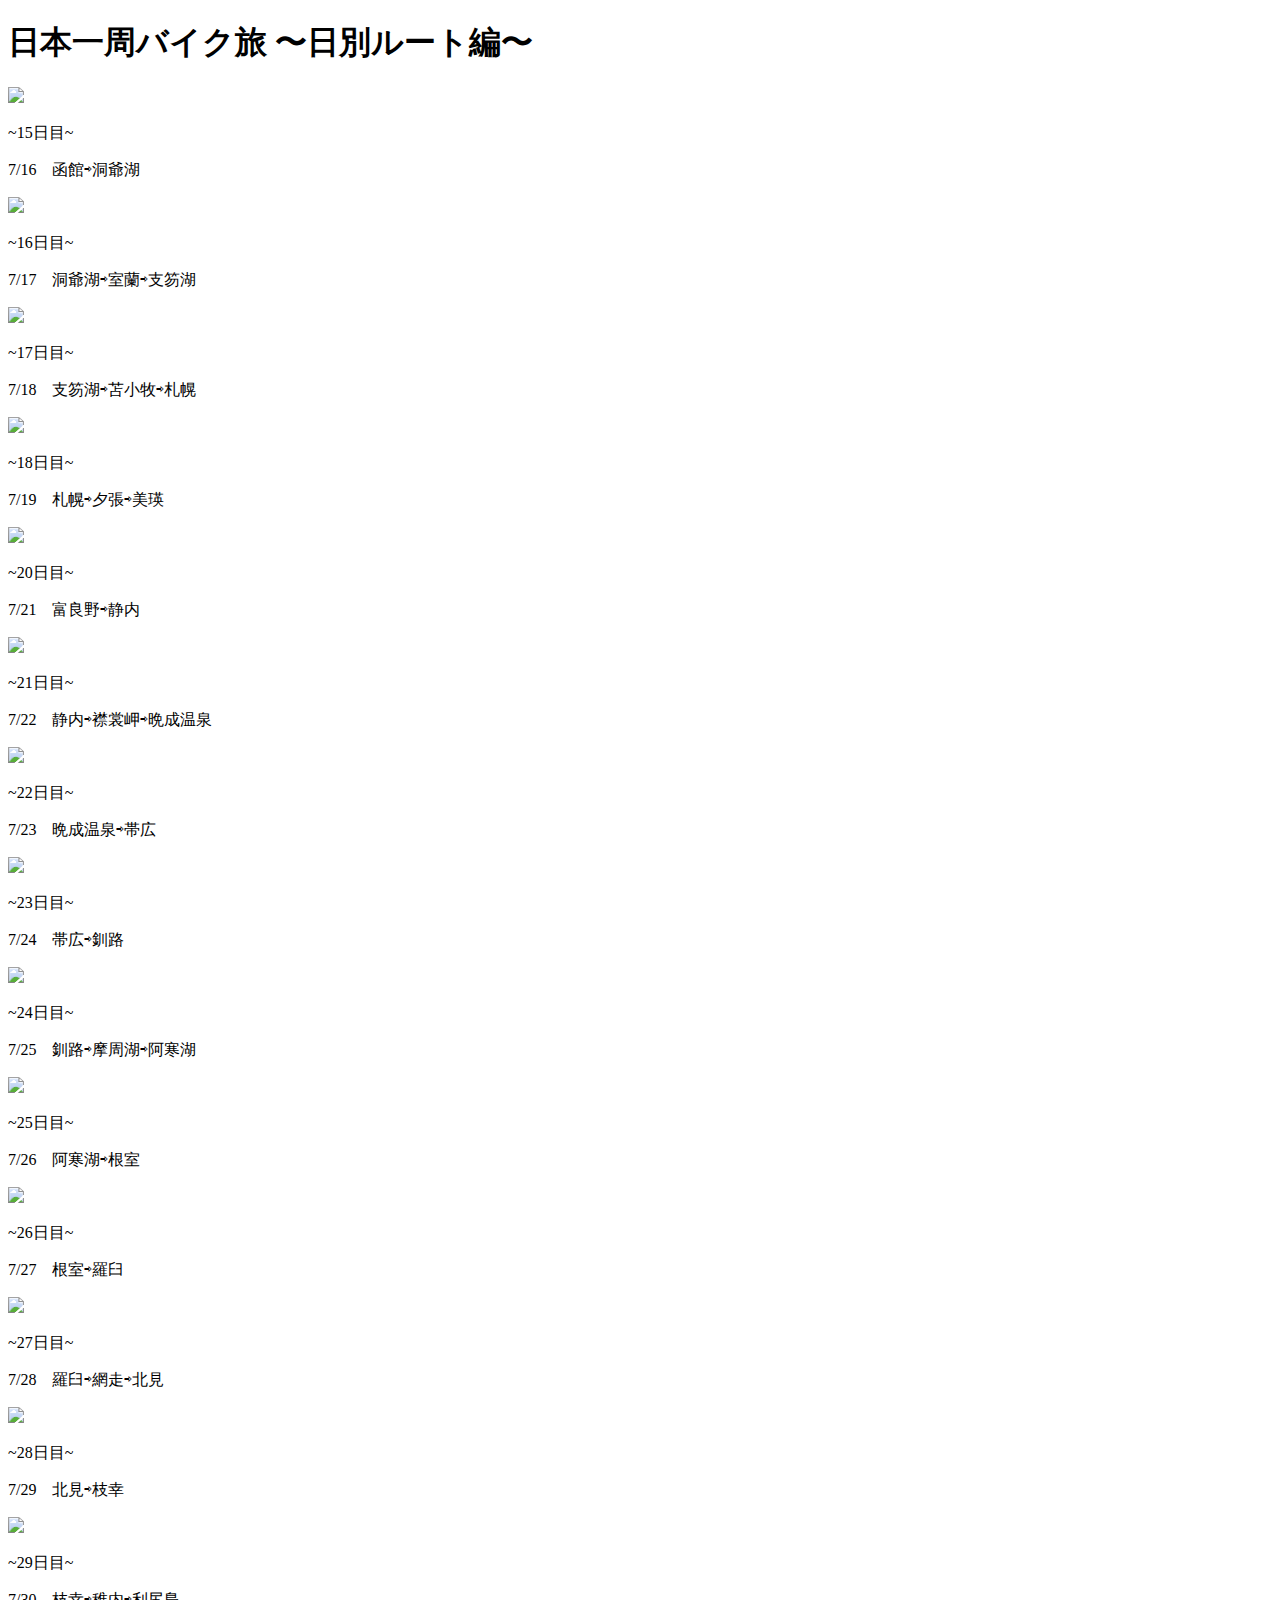
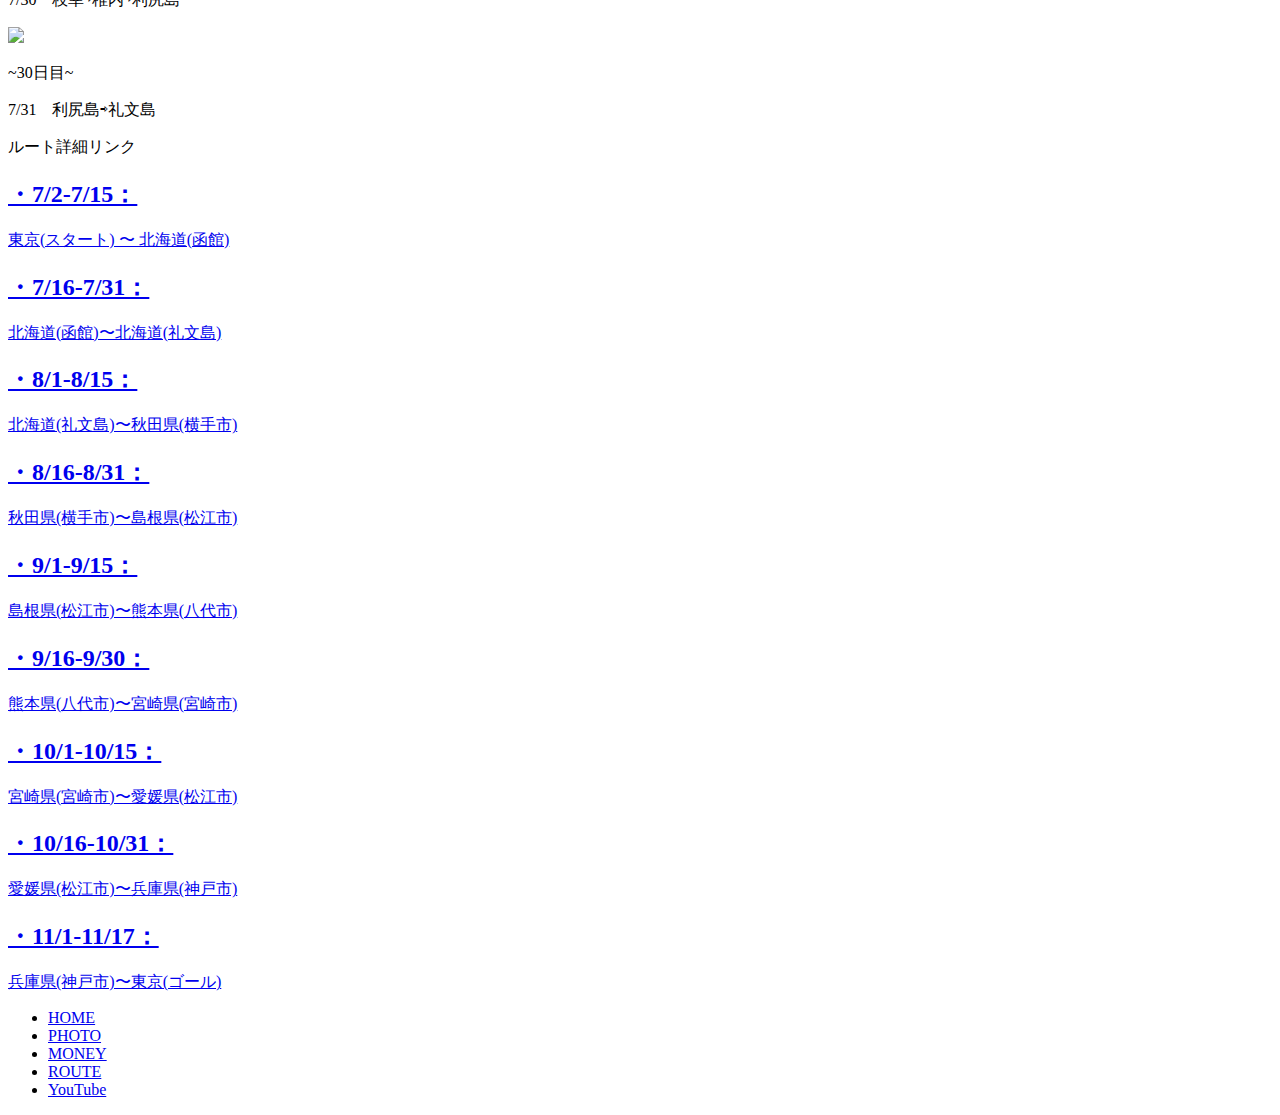
==== index.html @ e3af9bd1 "Create index.html" ====
<!doctype html>
<html class="no-js" lang="ja">

<head>
  <meta charset="utf-8">
  <title>[日本一周ﾊﾞｲｸ旅｜日別ルート]</title>
  <meta name="description" content="">
  <meta name="viewport" content="width=device-width, initial-scale=1">
  <link rel="stylesheet" href="route-pre.css">
  <link rel="stylesheet" href="responsive-route-pre.css">
  <link rel="stylesheet" href="https://use.fontawesome.com/releases/v5.6.4/css/all.css">
  <meta name="theme-color" content="#fafafa">
</head>

<body>
  <header class="page-header">
    <h1 class="top-title">日本一周バイク旅 <span class="br">〜日別ルート編〜</span></h1>
  </header>

<div class="main">
    <div class="image">
        <img src="IMG_9425.PNG" class="img">
        <p class="days">~15日目~</p>
        <p>7/16　函館⇨洞爺湖</p>
    </div>
    <div class="image">
        <img src="IMG_9426.PNG" class="img">
        <p class="days">~16日目~</p>
        <p>7/17　洞爺湖⇨室蘭⇨支笏湖</p>
    </div>
    <div class="image">
        <img src="IMG_9427.PNG" class="img">
        <p class="days">~17日目~</p>
        <p>7/18　支笏湖⇨苫小牧⇨札幌</p>
    </div>
    <div class="image">
        <img src="IMG_9428.PNG" class="img">
        <p class="days">~18日目~</p>
        <p>7/19　札幌⇨夕張⇨美瑛</p>
    </div>
    <div class="image">
        <img src="IMG_9429.PNG" class="img">
        <p class="days">~20日目~</p>
        <p>7/21　富良野⇨静内</p>
    </div>
    <div class="image">
        <img src="IMG_9430.PNG" class="img">
        <p class="days">~21日目~</p>
        <p>7/22　静内⇨襟裳岬⇨晩成温泉</p>
    </div>   
    <div class="image">
        <img src="IMG_9431.PNG" class="img">
        <p class="days">~22日目~</p>
        <p>7/23　晩成温泉⇨帯広</p>
    </div>
    <div class="image">
        <img src="IMG_9432.PNG" class="img">
        <p class="days">~23日目~</p>
        <p>7/24　帯広⇨釧路</p>
    </div>
    <div class="image">
        <img src="IMG_9433.PNG" class="img">
        <p class="days">~24日目~</p>
        <p>7/25　釧路⇨摩周湖⇨阿寒湖</p>
    </div>
    <div class="image">
        <img src="IMG_9434.PNG" class="img">
        <p class="days">~25日目~</p>
        <p>7/26　阿寒湖⇨根室</p>
    </div>
    <div class="image">
        <img src="IMG_9435.PNG" class="img">
        <p class="days">~26日目~</p>
        <p>7/27　根室⇨羅臼</p>
    </div>
    <div class="image">
        <img src="IMG_9436.PNG" class="img">
        <p class="days">~27日目~</p>
        <p>7/28　羅臼⇨網走⇨北見</p>
    </div>
    <div class="image">
      <img src="IMG_9437.PNG" class="img">
      <p class="days">~28日目~</p>
      <p>7/29　北見⇨枝幸</p>
    </div>
    <div class="image">
      <img src="IMG_9438.PNG" class="img">
      <p class="days">~29日目~</p>
      <p>7/30　枝幸⇨稚内⇨利尻島</p>
    </div>
    <div class="image">
      <img src="IMG_9439.PNG" class="img">
      <p class="days">~30日目~</p>
      <p>7/31　利尻島⇨礼文島</p>
    </div>    

</div>

<div class="link-title">
  <p>ルート詳細リンク</p>
</div>

<div class="date-group">
    <a href="https://tsunejunya.github.io/route1/" class="date date-7">
      <h2>・7/2-7/15：</h2>
      <p>東京(スタート) 〜 北海道(函館)</p>
    </a>
    <a href="https://tsunejunya.github.io/route2/" class="date date-7">
      <h2>・7/16-7/31：</h2>
      <p>北海道(函館)〜北海道(礼文島)</p>
    </a>
    <a href="#" class="date date-8">
      <h2>・8/1-8/15：</h2>
      <p>北海道(礼文島)〜秋田県(横手市)</p>
    </a>
    <a href="#" class="date date-8">
      <h2>・8/16-8/31：</h2>
      <p>秋田県(横手市)〜島根県(松江市)</p>
    </a>
    <a href="#" class="date-9 date">
      <h2>・9/1-9/15：</h2>
      <p>島根県(松江市)〜熊本県(八代市)</p>
    </a>
    <a href="#" class="date-9 date">
      <h2>・9/16-9/30：</h2>
      <p>熊本県(八代市)〜宮崎県(宮崎市)</p>
    </a>
    <a href="#" class="date-10 date">
      <h2>・10/1-10/15：</h2>
      <p>宮崎県(宮崎市)〜愛媛県(松江市)</p>
    </a>
    <a href="#" class="date-10 date">
      <h2>・10/16-10/31：</h2>
      <p>愛媛県(松江市)〜兵庫県(神戸市)</p>
    </a>
    <a href="#" class="date-11 date">
      <h2>・11/1-11/17：</h2>
      <p>兵庫県(神戸市)〜東京(ゴール)</p>
    </a>
 </div>

 <div id="page_top"><a href="#"></a></div>

  <footer class="page-footer">
    <ul class="footer-list">
      <li><a href="https://tsunejunya.github.io/toppage/">HOME</a></li>
      <li><a href="https://tsunejunya.github.io/phototop/">PHOTO</a></li>
      <li><a href="https://tsunejunya.github.io/moneytop/">MONEY</a></li>
      <li><a href="https://tsunejunya.github.io/routetop/">ROUTE</a></li>
      <li><a href="https://www.youtube.com/channel/UCR6sjIjWQQ_HPK7QZ4tR5cQ/videos">YouTube</a></li>
    </ul>
  </footer>
</body>
</html>
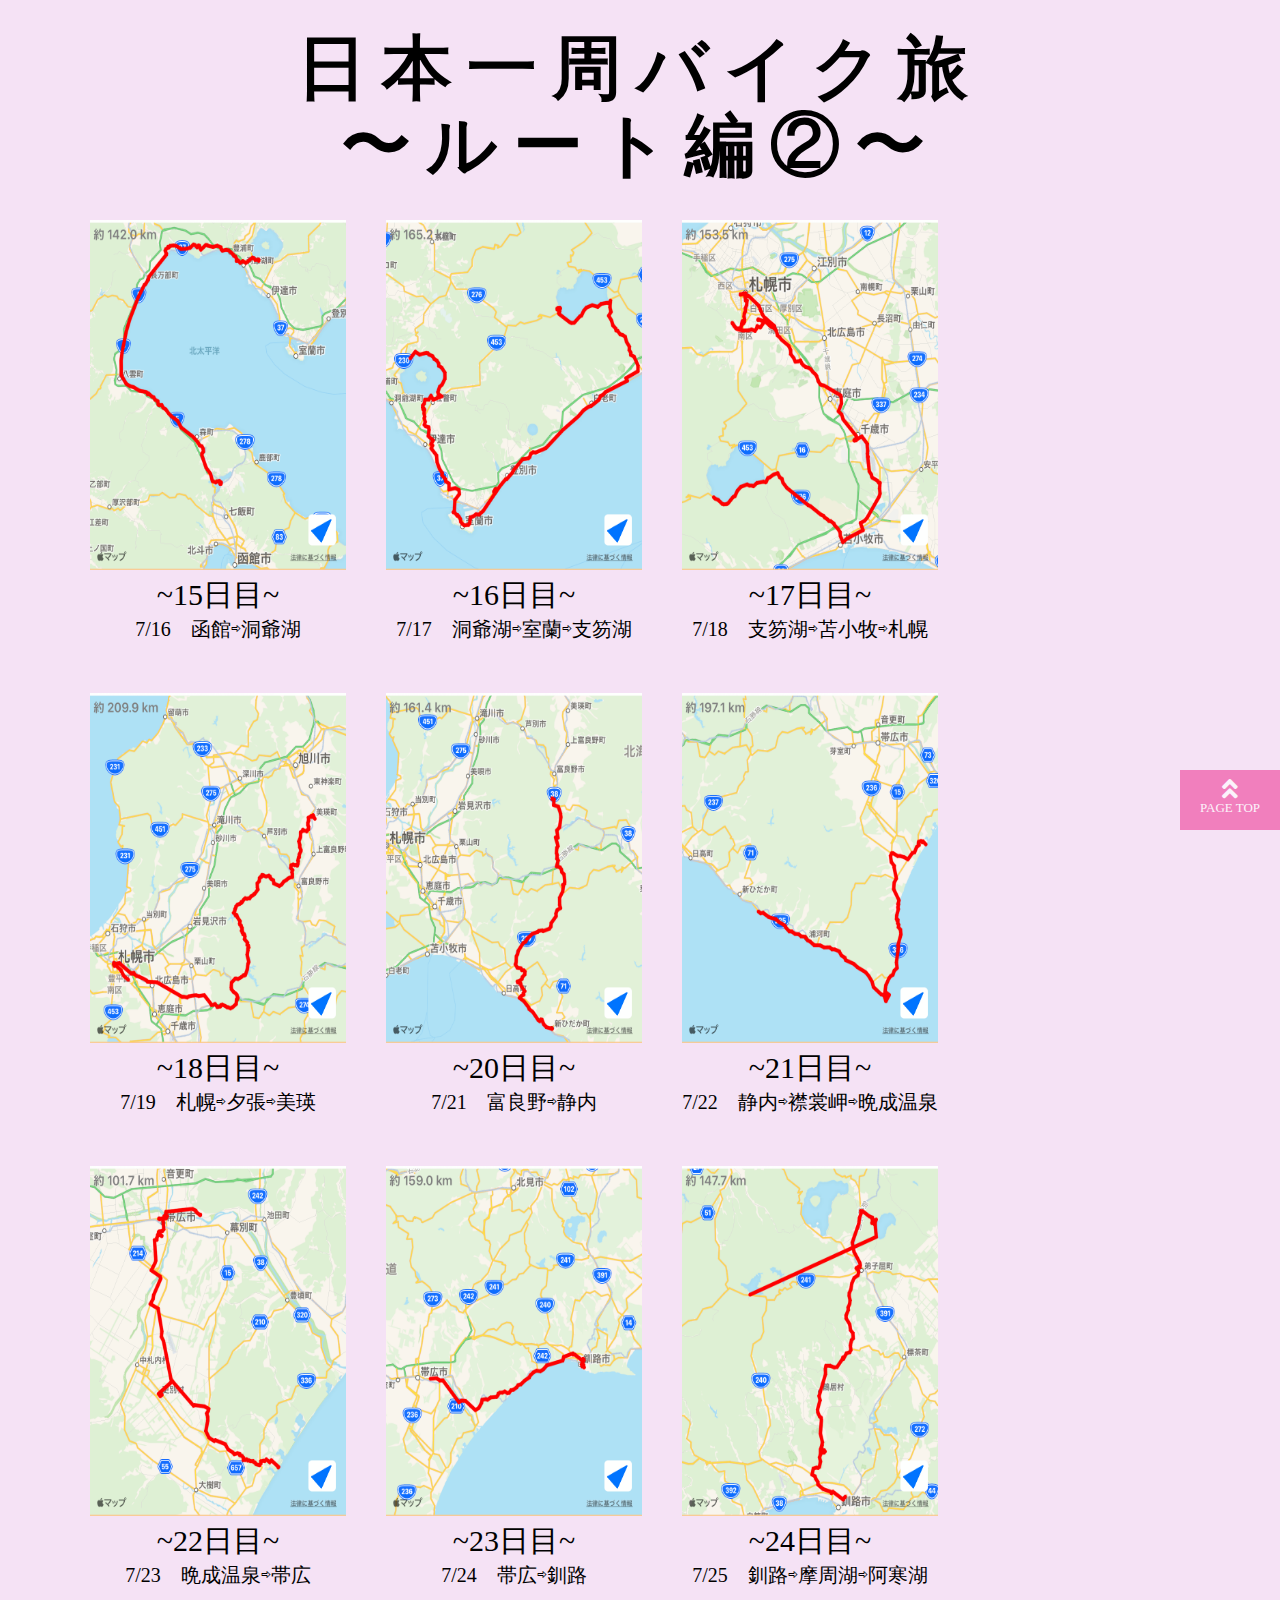
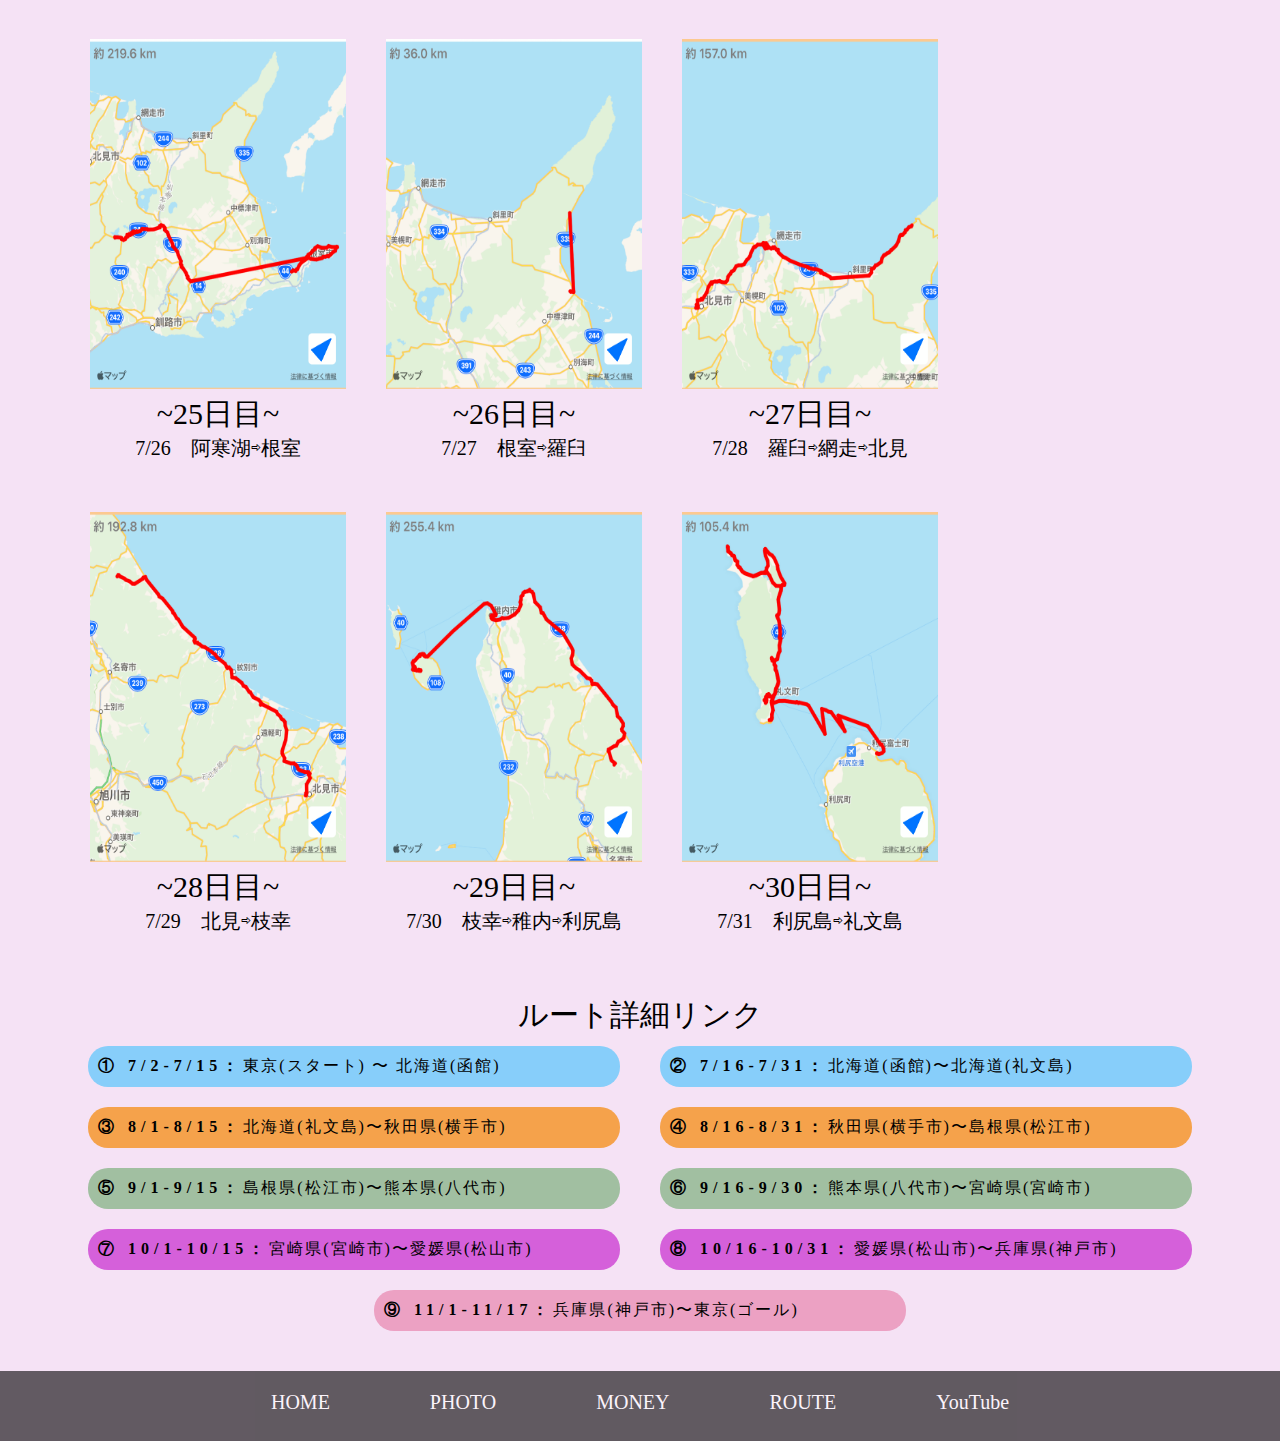
==== commit 02c64bba: "Update index.html" ====
--- a/index.html
+++ b/index.html
@@ -3,7 +3,7 @@
 
 <head>
   <meta charset="utf-8">
-  <title>[日本一周ﾊﾞｲｸ旅｜日別ルート]</title>
+  <title>[日本一周ﾊﾞｲｸ旅｜ルート7月後半]</title>
   <meta name="description" content="">
   <meta name="viewport" content="width=device-width, initial-scale=1">
   <link rel="stylesheet" href="route-pre.css">
@@ -14,7 +14,7 @@
 
 <body>
   <header class="page-header">
-    <h1 class="top-title">日本一周バイク旅 <span class="br">〜日別ルート編〜</span></h1>
+    <h1 class="top-title">日本一周バイク旅 <span class="br">〜ルート編②〜</span></h1>
   </header>
 
 <div class="main">
@@ -101,43 +101,43 @@
 </div>
 
 <div class="date-group">
-    <a href="https://tsunejunya.github.io/route1/" class="date date-7">
-      <h2>・7/2-7/15：</h2>
-      <p>東京(スタート) 〜 北海道(函館)</p>
-    </a>
-    <a href="https://tsunejunya.github.io/route2/" class="date date-7">
-      <h2>・7/16-7/31：</h2>
-      <p>北海道(函館)〜北海道(礼文島)</p>
-    </a>
-    <a href="#" class="date date-8">
-      <h2>・8/1-8/15：</h2>
-      <p>北海道(礼文島)〜秋田県(横手市)</p>
-    </a>
-    <a href="#" class="date date-8">
-      <h2>・8/16-8/31：</h2>
-      <p>秋田県(横手市)〜島根県(松江市)</p>
-    </a>
-    <a href="#" class="date-9 date">
-      <h2>・9/1-9/15：</h2>
-      <p>島根県(松江市)〜熊本県(八代市)</p>
-    </a>
-    <a href="#" class="date-9 date">
-      <h2>・9/16-9/30：</h2>
-      <p>熊本県(八代市)〜宮崎県(宮崎市)</p>
-    </a>
-    <a href="#" class="date-10 date">
-      <h2>・10/1-10/15：</h2>
-      <p>宮崎県(宮崎市)〜愛媛県(松江市)</p>
-    </a>
-    <a href="#" class="date-10 date">
-      <h2>・10/16-10/31：</h2>
-      <p>愛媛県(松江市)〜兵庫県(神戸市)</p>
-    </a>
-    <a href="#" class="date-11 date">
-      <h2>・11/1-11/17：</h2>
-      <p>兵庫県(神戸市)〜東京(ゴール)</p>
-    </a>
- </div>
+  <a href="https://tsunejunya.github.io/route1/" class="date date-7">
+    <h2>① 7/2-7/15：</h2>
+    <p>東京(スタート) 〜 北海道(函館)</p>
+  </a>
+  <a href="https://tsunejunya.github.io/route2/" class="date date-7">
+    <h2>② 7/16-7/31：</h2>
+    <p>北海道(函館)〜北海道(礼文島)</p>
+  </a>
+  <a href="https://tsunejunya.github.io/route3/" class="date date-8">
+    <h2>③ 8/1-8/15：</h2>
+    <p>北海道(礼文島)〜秋田県(横手市)</p>
+  </a>
+  <a href="https://tsunejunya.github.io/route4/" class="date date-8">
+    <h2>④ 8/16-8/31：</h2>
+    <p>秋田県(横手市)〜島根県(松江市)</p>
+  </a>
+  <a href="https://tsunejunya.github.io/route5/" class="date-9 date">
+    <h2>⑤ 9/1-9/15：</h2>
+    <p>島根県(松江市)〜熊本県(八代市)</p>
+  </a>
+  <a href="https://tsunejunya.github.io/route6/" class="date-9 date">
+    <h2>⑥ 9/16-9/30：</h2>
+    <p>熊本県(八代市)〜宮崎県(宮崎市)</p>
+  </a>
+  <a href="https://tsunejunya.github.io/route7/" class="date-10 date">
+    <h2>⑦ 10/1-10/15：</h2>
+    <p>宮崎県(宮崎市)〜愛媛県(松山市)</p>
+  </a>
+  <a href="https://tsunejunya.github.io/route8/" class="date-10 date">
+    <h2>⑧ 10/16-10/31：</h2>
+    <p>愛媛県(松山市)〜兵庫県(神戸市)</p>
+  </a>
+  <a href="https://tsunejunya.github.io/route9/" class="date-11 date">
+    <h2>⑨ 11/1-11/17：</h2>
+    <p>兵庫県(神戸市)〜東京(ゴール)</p>
+  </a>
+</div>
 
  <div id="page_top"><a href="#"></a></div>
 
@@ -152,3 +152,4 @@
   </footer>
 </body>
 </html>
+
--- a/route-pre.css
+++ b/route-pre.css
@@ -0,0 +1,196 @@
+@media screen and (min-width: 768px) {
+
+    * {
+        padding: 0;
+        margin: 0;
+    }
+    
+    a {
+        text-decoration: none;
+        color: white;
+    }
+    a:visited{
+        color: inherit;
+      }
+
+      body {
+          background-color: rgb(221, 160, 221,0.3);
+      }
+    
+    .page-header {
+        height: 70px;
+        font-size: 35px;
+        font-family: 'Philosopher',serif;
+        text-align: center;
+        letter-spacing: 15px;
+        width: 100%;
+        line-height: 1.1;
+        opacity: 1;
+        padding-top: 30px;
+        margin-bottom: 100px;
+    }
+
+    .br::before {
+        content: "\A" ;
+        white-space: pre ;
+    }
+
+
+    /* ーーーーーーーーーーーーーーーーーーーーーーーーーーーーーーーーーーーー */
+
+    .main {
+        margin: 0 70px;
+        display: flex;
+        flex-wrap: wrap;
+    }
+
+    .image {
+        margin-bottom: 30px;
+        text-align: center;
+        font-size: 20px;
+        font-family: 'Philosopher',serif;
+    }
+
+    .days {
+        font-size: 30px;
+    
+    }
+
+    .img {
+        width: 20vw;
+        height: 350px;
+        padding: 20px 20px 0 20px;
+    }
+    
+    .link-title {
+        text-align: center;
+        font-family: 'Philosopher',serif;
+        margin-top: 30px;
+        font-size: 30px;
+    }
+
+
+    .date-group {
+        display: flex;
+        flex-wrap: wrap;
+        justify-content: center;
+        margin-bottom: 30px;
+    }
+
+
+    .date-7,.date-8,.date-9,.date-10,.date-11 {
+        display: flex;
+        border-radius: 20px;
+        text-align: center;
+        width: 40vw;
+        padding: 10px;
+        margin: 10px 20px;
+       
+    }
+    .date-7 {
+        background-color: lightskyblue;
+    }
+    .date-8 {
+        background-color: rgb(245, 136, 3,0.7);
+    }
+    .date-9 {
+        background-color: rgb(34, 139, 34,0.4);
+    }
+    .date-10 {
+        background-color: rgb(200, 42, 206,0.7);
+    }
+    .date-11 {
+        background-color: rgb(214, 10, 78,0.3);
+    }
+    
+    .date h2 {
+        font-size: 16px;
+        color: black;
+        letter-spacing: 5px;
+    }
+    
+    .date p {
+        font-size: 16px;
+        color: black;
+        letter-spacing: 2px;
+    }
+    
+    #page_top{
+        width: 100px;
+        height: 60px;
+        position: fixed;
+        right: 0;
+        bottom: 70px;
+        background: #ef3f98;
+        opacity: 0.6;
+      }
+      #page_top a{
+        position: relative;
+        display: block;
+        width: 100px;
+        height: 60px;
+        text-decoration: none;
+      }
+      #page_top a::before{
+        font-family: 'Font Awesome 5 Free';
+        font-weight: 900;
+        content: '\f102';
+        font-size: 25px;
+        color: #fff;
+        position: absolute;
+        width: 25px;
+        height: 25px;
+        top: -25px;
+        bottom: 0;
+        right: 0;
+        left: 0;
+        margin: auto;
+        text-align: center;
+      }
+      #page_top a::after{
+        content: 'PAGE TOP';
+        font-size: 13px;
+        color: #fff;
+        position: absolute;
+        top: 30px;
+        bottom: 0;
+        right: 0;
+        left: 0;
+        margin: auto;
+        text-align: center;
+      }
+
+
+
+    /* ーーーーーーーーーーーーーーーーーーーーーーーーーーーーーーーーーーーー */
+    .page-footer {
+        background-color: #000;
+        opacity: .6;
+        position: relative;
+        bottom: 0;
+        width: 100%;
+        height: 70px;
+    }
+
+    .footer-list {
+        display: flex;
+        opacity: 1;
+        justify-content: center;
+        list-style: none;
+        padding-top: 20px;
+    }
+    
+    .footer-list a {
+        margin: 50px;
+        font-size: 20px;
+        color: white;
+    }
+    
+    .footer-list a:hover {
+        color: aqua;
+    }
+
+
+
+
+}--- a/responsive-route-pre.css
+++ b/responsive-route-pre.css
@@ -0,0 +1,186 @@
+@media screen and (max-width: 768px) {
+
+    * {
+        padding: 0;
+        margin: 0;
+    }
+    
+    a {
+        text-decoration: none;
+        color: white;
+    }
+    a:visited{
+        color: inherit;
+      }
+
+      body {
+          background-color: rgb(221, 160, 221,0.3);
+      }
+    
+      .page-header {
+        height: 80px;
+        width: 100%;
+        line-height: 1.4;
+        opacity: 1;
+        padding-top: 30px;
+        text-align: center;
+    }
+    .top-title {
+        font-size: 30px;
+        text-align: center;
+        font-family: 'Philosopher',serif;
+    }
+    .br::before {
+        content: "\A" ;
+        white-space: pre ;
+    }
+
+
+    /* ーーーーーーーーーーーーーーーーーーーーーーーーーーーーーーーーーーーー */
+
+    .main {
+        display: flex;
+        flex-wrap: wrap;
+        justify-content: center;
+        margin-top: 20px;
+    }
+
+    .image {
+        border: dashed 2px black;
+        margin-bottom: 20px;
+        text-align: center;
+        font-size: 16px;
+        font-family: 'Philosopher',serif;
+    }
+
+    .days {
+        font-size: 16px;
+    }
+
+    .img {
+        width: 300px;
+        height: 300px;
+    }
+
+
+    .link-title {
+        display: flex;
+        flex-wrap: wrap;
+        justify-content: center;
+        font-size: 20px;
+        font-family: 'Philosopher',serif;
+        margin-top: 20px;
+    }
+
+    .link-title p {
+        font-size: 20px;
+
+    }
+
+    .date-group {
+        width: 100%;
+        display: flex;
+        flex-wrap: wrap;
+        justify-content: center;
+        margin-bottom: 100px;
+    }
+    
+    
+    .date-7,.date-8,.date-9,.date-10,.date-11 {
+        display: flex;
+        border-radius: 10px;
+        text-align: center;
+        width: 80%;
+        padding: 10px;
+        margin: 5px;
+    }
+    .date-7 {
+        background-color: lightskyblue;
+    }
+    .date-8 {
+        background-color: rgb(245, 136, 3,0.7);
+    }
+    .date-9 {
+        background-color: rgb(34, 139, 34,0.4);
+    }
+    .date-10 {
+        background-color: rgb(200, 42, 206,0.7);
+    }
+    .date-11 {
+        background-color: rgb(214, 10, 78,0.3);
+    }
+
+    .date h2,.date p {
+        font-size: 10px;
+    }
+
+    #page_top{
+        width: 50px;
+        height: 50px;
+        position: fixed;
+        right: 0;
+        bottom: 30px;
+        background: #3f98ef;
+        opacity: 0.6;
+      }
+      #page_top a{
+        position: relative;
+        display: block;
+        width: 50px;
+        height: 50px;
+        text-decoration: none;
+      }
+      #page_top a::before{
+        font-family: 'Font Awesome 5 Free';
+        font-weight: 900;
+        content: '\f102';
+        font-size: 25px;
+        color: #fff;
+        position: absolute;
+        width: 25px;
+        height: 25px;
+        top: 0;
+        bottom: 0;
+        right: 0;
+        left: 0;
+        margin: auto;
+        text-align: center;
+      }
+
+
+    
+
+
+
+    /* ーーーーーーーーーーーーーーーーーーーーーーーーーーーーーーーーーーーー */
+    .page-footer {
+        background-color: #000;
+        opacity: .6;
+        position: relative;
+        bottom: 0;
+        width: 100%;
+        height: 30px;
+    }
+    
+    .footer-list {
+        display: flex;
+        opacity: 1;
+        justify-content: center;
+        list-style: none;
+        padding-top: 2px;
+    }
+    
+    .footer-list a {
+        margin: 10px;
+        font-size: 12px;
+        color: white;
+    }
+    
+    .footer-list a:hover {
+        color: aqua;
+    }
+
+
+
+
+}